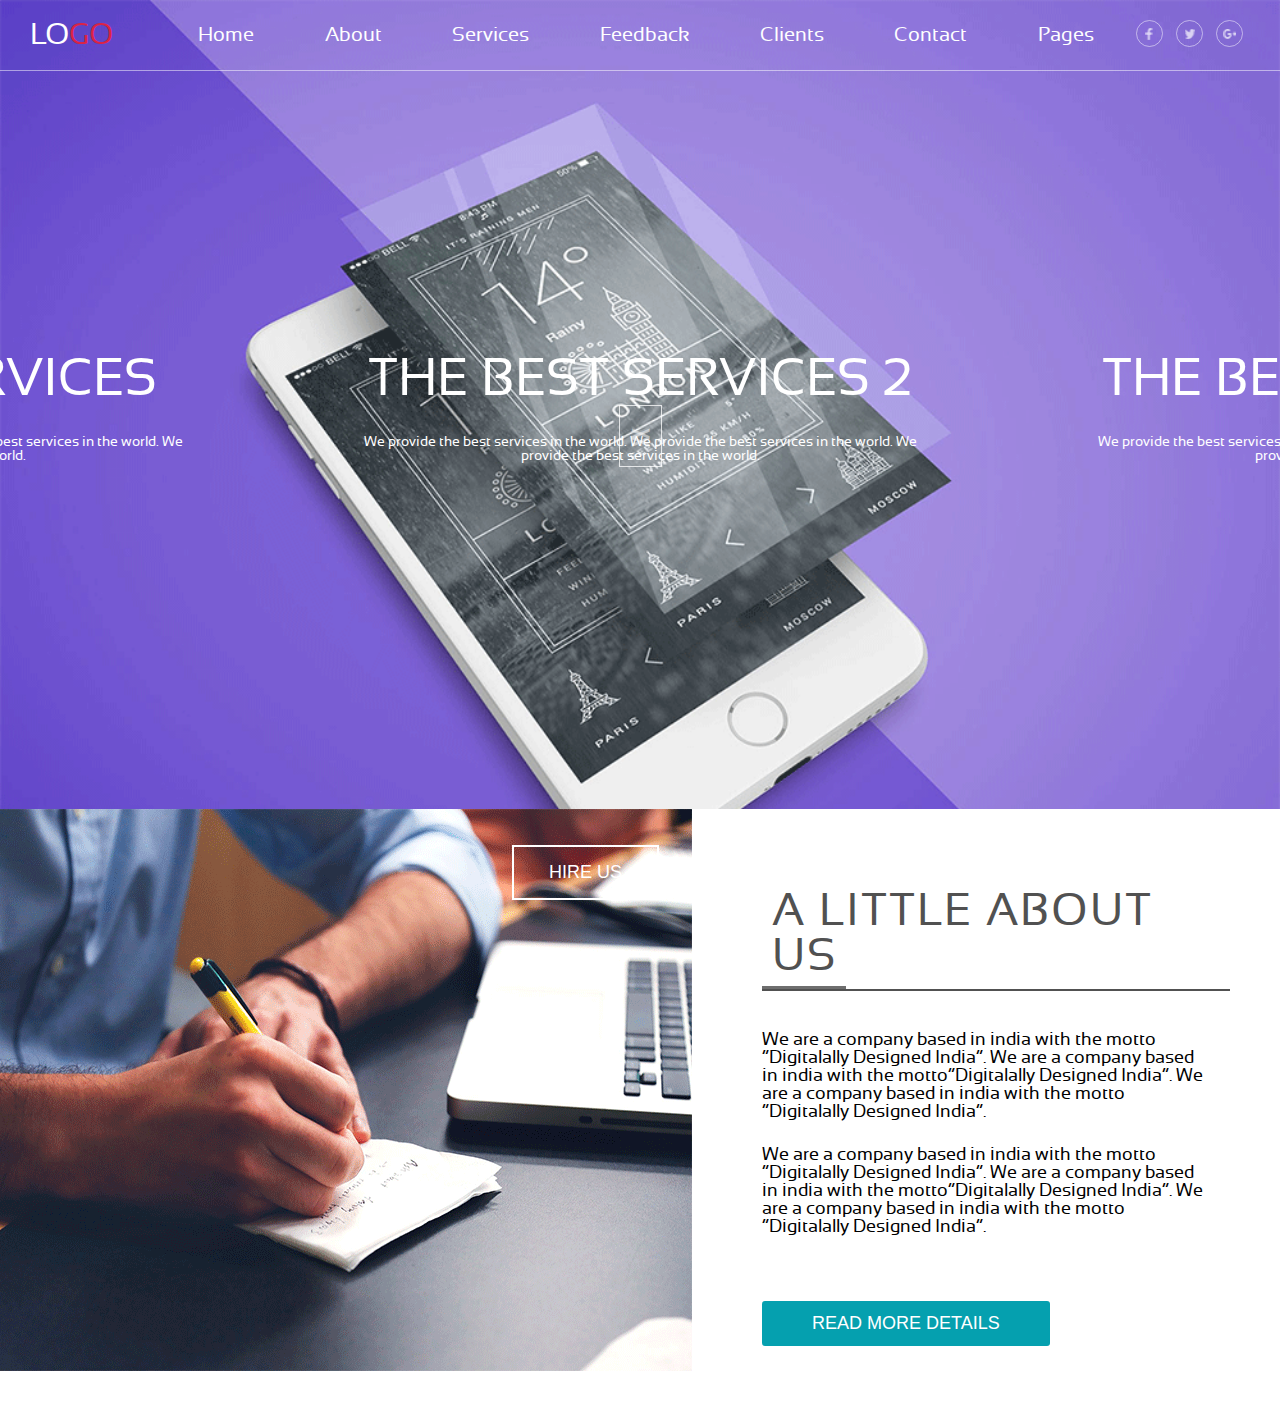
==== index.html @ 40f01798 "renamed classes" ====
<!DOCTYPE html>
<html lang="en">
<head>
    <meta charset="utf-8">
    <link href="css/style.css" rel="stylesheet">
    <meta name="viewport" content="width=device-width, initial-scale=1">
    <title>Service page landing</title>
</head>
<body>
<header class="header" id="home">
    <div class="header__menu">
        <a href="index.html" class="link"><h1 class="headline header__logo">Lo<span class="color-red">go</span></h1></a>
        <nav class="navigation header__navigation">
            <a href="#home" class="link navigation__link">Home</a>
            <a href="#about-us" class="link navigation__link">About</a>
            <a href="#services" class="link navigation__link">Services</a>
            <a href="#feedback" class="link navigation__link">Feedback</a>
            <a href="#clients" class="link navigation__link">Clients</a>
            <a href="#contact" class="link navigation__link">Contact</a>
            <a href="#pages" class="link navigation__link">Pages</a>
        </nav>
        <section class="navigation follow-us">
            <a href="javascript:;" class="link follow-us__link">
                <img src="img/fb-icon.png" alt="fb-icon">
            </a>
            <a href="javascript:;" class="link follow-us__link">
                <img src="img/tw-icon.png" alt=tw-icon"">
            </a>
            <a href="javascript:;" class="link follow-us__link">
                <img src="img/g+-icon.png" alt="g+-icon">
            </a>
        </section>
    </div>
    <div class="banner">
        <a class="link banner__arrow arrow_prev" href="javascript:;"><</a>
        <div class="gallery_visible">
            <div class="gallery">
                    <div class="gallery__item">
                        <p class="headline banner__headline">The best services</p>
                        <p>We provide the best services in the world. We provide the best services in the world. We
                            provide the best services in the world.</p>
                    </div>
                    <div class="gallery__item">
                        <p class="headline banner__headline">The best services 2</p>
                        <p>We provide the best services in the world. We provide the best services in the world. We
                            provide the best services in the world.</p>
                    </div>
                    <div class="gallery__item">
                        <p class="headline banner__headline">The best services 3</p>
                        <p>We provide the best services in the world. We provide the best services in the world. We
                            provide the best services in the world.</p>
                    </div>
            </div>
            <div class="button-border">
                <button class="button banner__button" type="button">Hire us</button>
            </div>
        </div>
        <a class="link banner__arrow arrow_next" href="javascript:;">></a>
    </div>
</header>
<section class="about-us" id="about-us">
    <img class="about-us__img" src="img/writer.png" alt="">
    <article class="article about-us__article">
        <h3 class="headline about-us__headline">A little about us</h3>
        <div class="about-us__content">
            <p class="about-us__text">We are a company based in india with the motto “Digitalally Designed India”. We
                are a company based in india with the motto“Digitalally Designed India”. We are a company based in india
                with the motto “Digitalally Designed India”.</p>
            <p class="about-us__text">We are a company based in india with the motto “Digitalally Designed India”. We
                are a company based in india with the motto“Digitalally Designed India”. We are a company based in india
                with the motto “Digitalally Designed India”.</p>
        </div>
        <button class="button about-us__button" type="button">Read more details</button>
    </article>
</section>
<script src="js/banner_carousel.js"></script>
</body>
</html>
---- css/style.css ----
@import 'shared/variables.css';
@import 'fonts.css';
@import 'shared/link.css';
@import 'shared/button.css';
@import 'shared/headline.css';
@import 'shared/navigation.css';
@import 'components/header_banner.css';
@import 'components/about_us.css';

*, *::after, *::before {
    margin: 0;
    padding: 0;
}
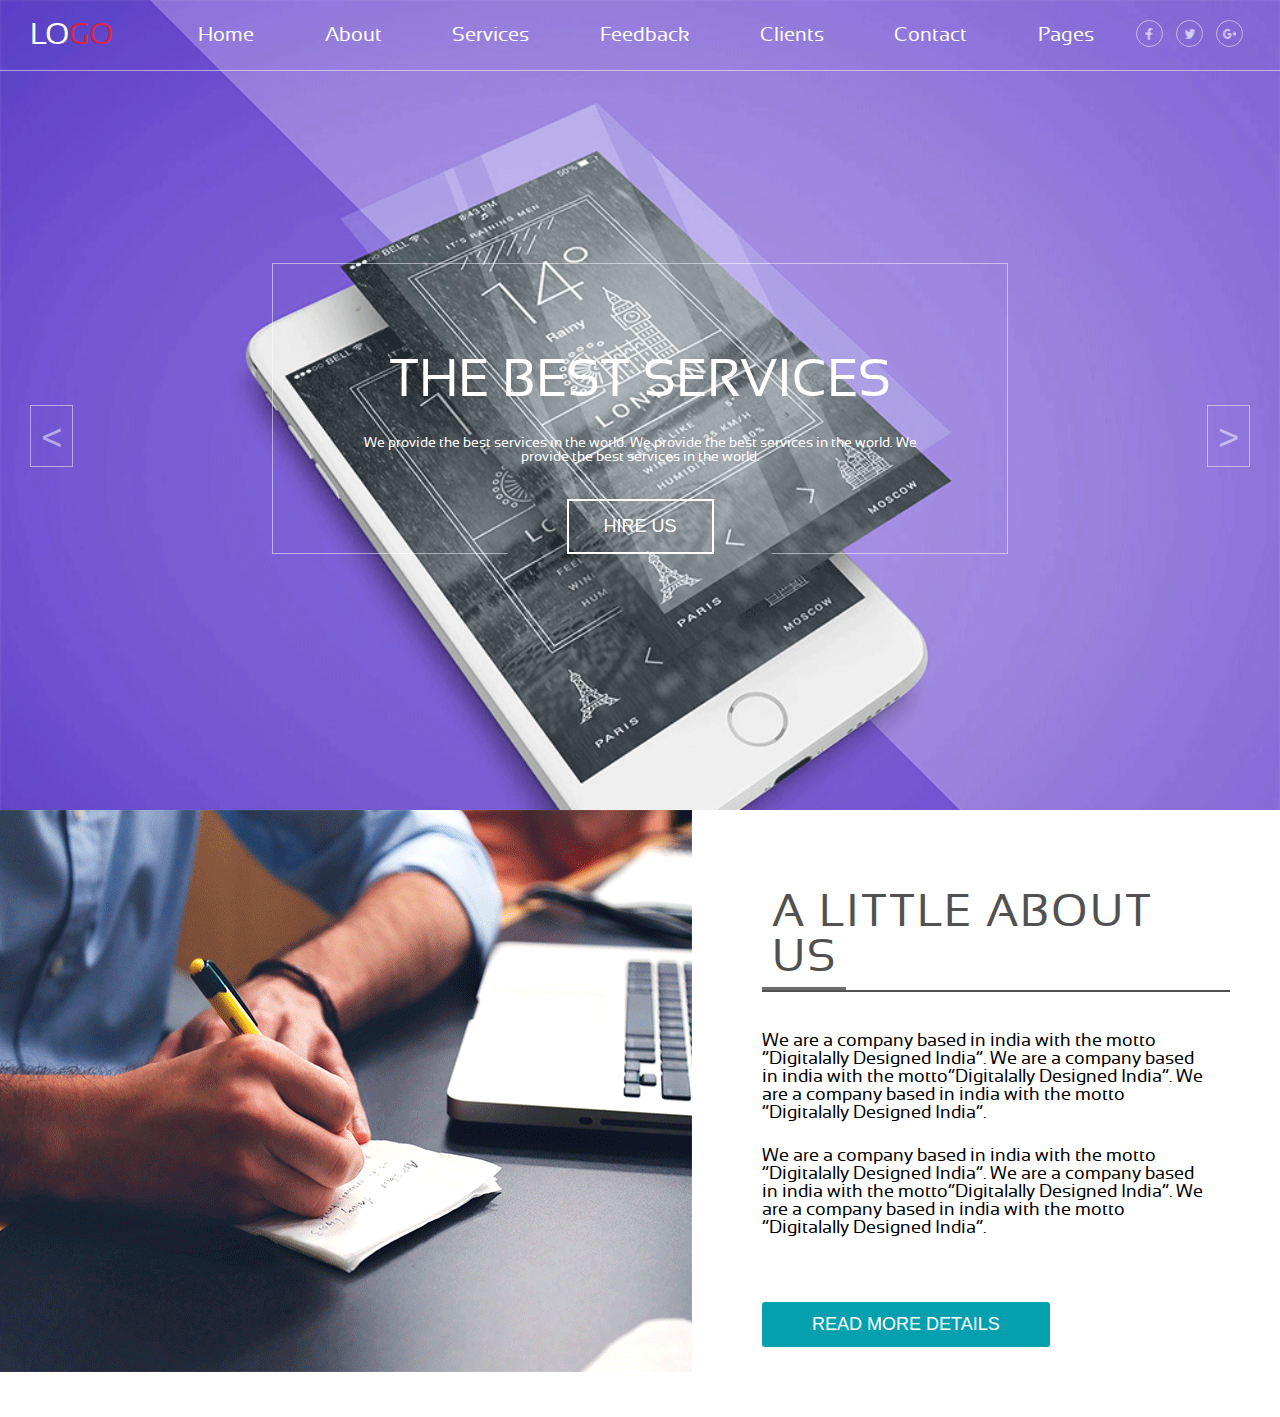
==== commit c06f37fe: "renamed classes, added file for article" ====
--- a/index.html
+++ b/index.html
@@ -51,9 +51,7 @@
                             provide the best services in the world.</p>
                     </div>
             </div>
-            <div class="button-border">
-                <button class="button banner__button" type="button">Hire us</button>
-            </div>
+            <button class="button banner__button" type="button">Hire us</button>
         </div>
         <a class="link banner__arrow arrow_next" href="javascript:;">></a>
     </div>
@@ -61,12 +59,12 @@
 <section class="about-us" id="about-us">
     <img class="about-us__img" src="img/writer.png" alt="">
     <article class="article about-us__article">
-        <h3 class="headline about-us__headline">A little about us</h3>
-        <div class="about-us__content">
-            <p class="about-us__text">We are a company based in india with the motto “Digitalally Designed India”. We
+        <h3 class="headline article__headline">A little about us</h3>
+        <div class="article__content">
+            <p class="article__text">We are a company based in india with the motto “Digitalally Designed India”. We
                 are a company based in india with the motto“Digitalally Designed India”. We are a company based in india
                 with the motto “Digitalally Designed India”.</p>
-            <p class="about-us__text">We are a company based in india with the motto “Digitalally Designed India”. We
+            <p class="article__text">We are a company based in india with the motto “Digitalally Designed India”. We
                 are a company based in india with the motto“Digitalally Designed India”. We are a company based in india
                 with the motto “Digitalally Designed India”.</p>
         </div>
--- a/css/style.css
+++ b/css/style.css
@@ -4,6 +4,7 @@
 @import 'shared/button.css';
 @import 'shared/headline.css';
 @import 'shared/navigation.css';
+@import "shared/article.css";
 @import 'components/header_banner.css';
 @import 'components/about_us.css';
 
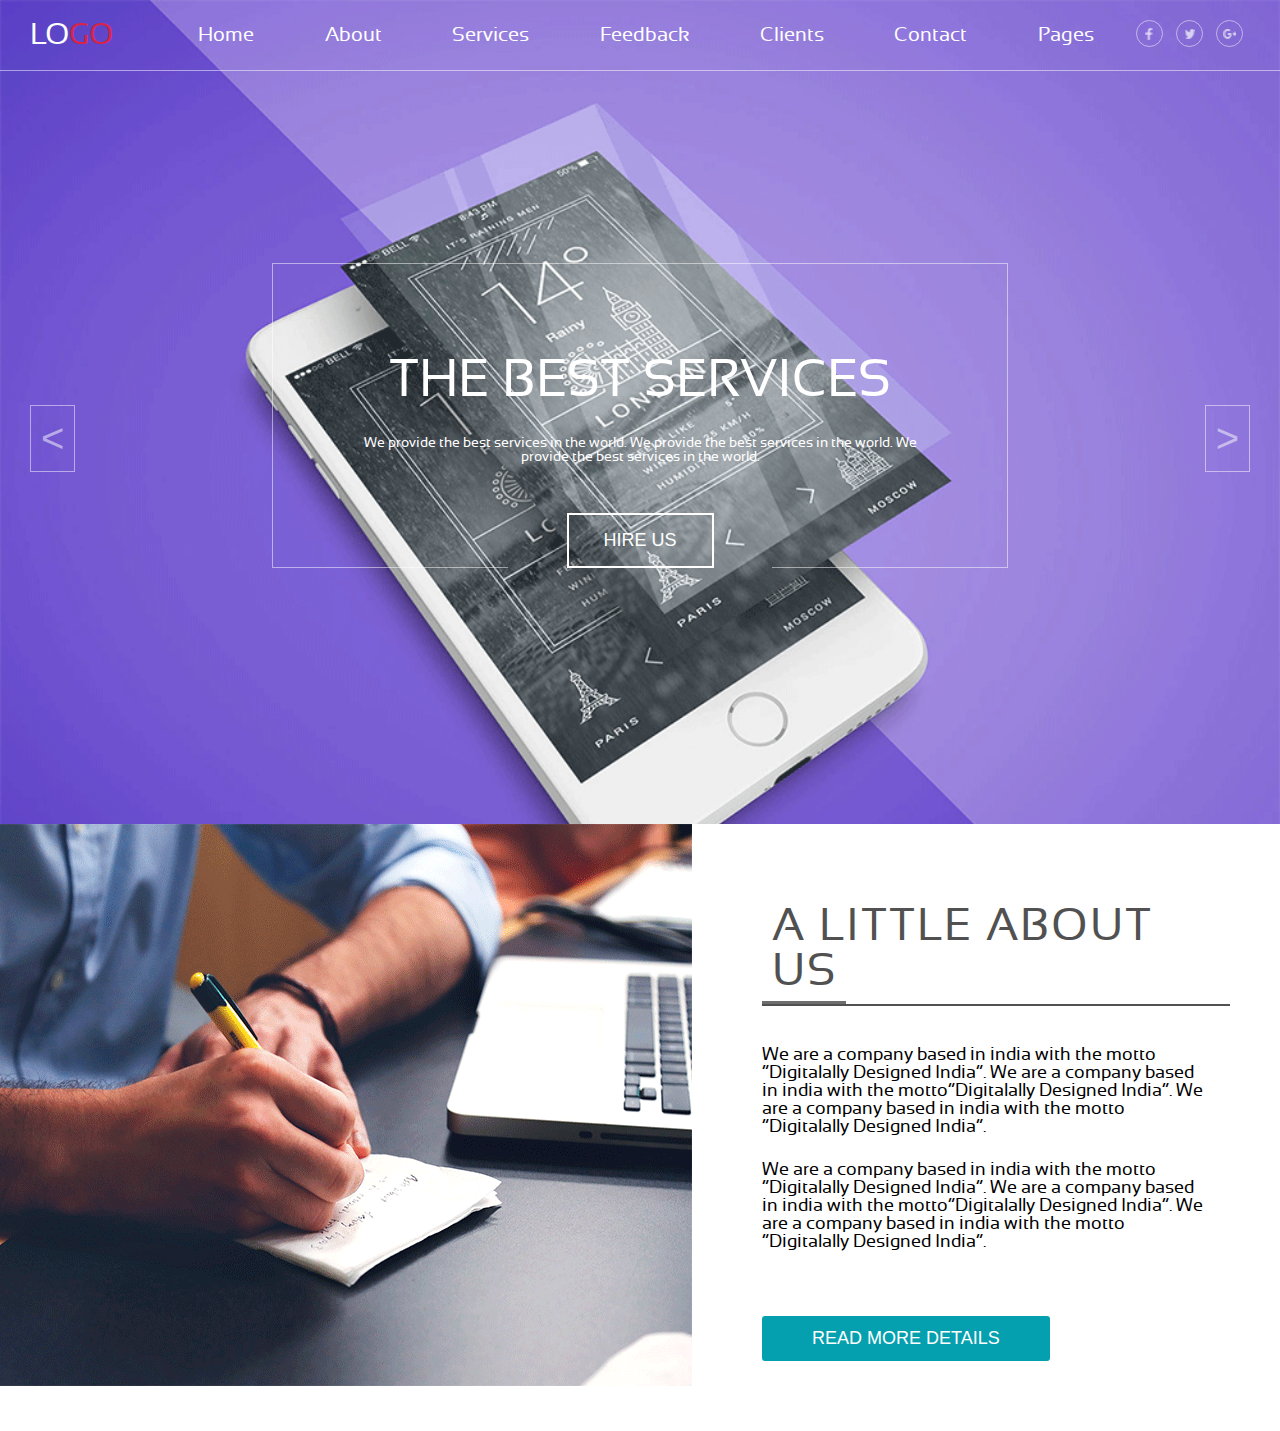
==== commit 7dbc2b43: "refactored structure" ====
--- a/index.html
+++ b/index.html
@@ -19,45 +19,45 @@
             <a href="#contact" class="link navigation__link">Contact</a>
             <a href="#pages" class="link navigation__link">Pages</a>
         </nav>
-        <section class="navigation follow-us">
-            <a href="javascript:;" class="link follow-us__link">
-                <img src="img/fb-icon.png" alt="fb-icon">
+        <section class="social-links">
+            <a href="javascript:;" class="link social-links__item">
+                <img src="img/social-links/facebook-icon.png" alt="facebook">
             </a>
-            <a href="javascript:;" class="link follow-us__link">
-                <img src="img/tw-icon.png" alt=tw-icon"">
+            <a href="javascript:;" class="link social-links__item">
+                <img src="img/social-links/twitter-icon.png" alt="twitter">
             </a>
-            <a href="javascript:;" class="link follow-us__link">
-                <img src="img/g+-icon.png" alt="g+-icon">
+            <a href="javascript:;" class="link social-links__item">
+                <img src="img/social-links/google-icon.png" alt="google">
             </a>
         </section>
     </div>
-    <div class="banner">
-        <a class="link banner__arrow arrow_prev" href="javascript:;"><</a>
-        <div class="gallery_visible">
-            <div class="gallery">
-                    <div class="gallery__item">
-                        <p class="headline banner__headline">The best services</p>
-                        <p>We provide the best services in the world. We provide the best services in the world. We
-                            provide the best services in the world.</p>
-                    </div>
-                    <div class="gallery__item">
-                        <p class="headline banner__headline">The best services 2</p>
-                        <p>We provide the best services in the world. We provide the best services in the world. We
-                            provide the best services in the world.</p>
-                    </div>
-                    <div class="gallery__item">
-                        <p class="headline banner__headline">The best services 3</p>
-                        <p>We provide the best services in the world. We provide the best services in the world. We
-                            provide the best services in the world.</p>
-                    </div>
+    <section class="banner">
+        <button class="button banner__arrow arrow_prev"><</button>
+        <div class="gallery">
+            <div class="gallery__viewer">
+                <div class="gallery__item">
+                    <h2 class="headline banner__headline">The best services</h2>
+                    <p>We provide the best services in the world. We provide the best services in the world. We
+                        provide the best services in the world.</p>
+                </div>
+                <div class="gallery__item">
+                    <h2 class="headline banner__headline">The best services 2</h2> //change to h...
+                    <p>We provide the best services in the world. We provide the best services in the world. We
+                        provide the best services in the world.</p>
+                </div>
+                <div class="gallery__item">
+                    <h2 class="headline banner__headline">The best services 3</h2>
+                    <p>We provide the best services in the world. We provide the best services in the world. We
+                        provide the best services in the world.</p>
+                </div>
             </div>
             <button class="button banner__button" type="button">Hire us</button>
         </div>
-        <a class="link banner__arrow arrow_next" href="javascript:;">></a>
-    </div>
+        <button class="button banner__arrow arrow_next">></button>
+    </section>
 </header>
 <section class="about-us" id="about-us">
-    <img class="about-us__img" src="img/writer.png" alt="">
+    <img class="about-us__img" src="img/about-us/writer.png" alt="writer">
     <article class="article about-us__article">
         <h3 class="headline article__headline">A little about us</h3>
         <div class="article__content">
@@ -68,7 +68,7 @@
                 are a company based in india with the motto“Digitalally Designed India”. We are a company based in india
                 with the motto “Digitalally Designed India”.</p>
         </div>
-        <button class="button about-us__button" type="button">Read more details</button>
+        <button class="button about-us__button">Read more details</button>
     </article>
 </section>
 <script src="js/banner_carousel.js"></script>
--- a/css/style.css
+++ b/css/style.css
@@ -1,17 +1,23 @@
 @import 'shared/variables.css';
-@import 'fonts.css';
-@import 'shared/link.css';
-@import 'shared/button.css';
+@import 'shared/fonts.css';
 @import 'shared/headline.css';
-@import 'shared/navigation.css';
-@import "shared/article.css";
-@import 'components/header_banner.css';
-@import 'components/about_us.css';
+@import 'components/link.css';
+@import 'components/button.css';
+@import 'components/header.css';
+@import 'components/navigation.css';
+@import 'components/social-links.css';
+@import 'components/banner.css';
+@import "components/gallery.css";
+@import 'components/about-us.css';
+@import 'components/article.css';
 
-*, *::after, *::before {
+*,
+*::after,
+*::before {
     margin: 0;
     padding: 0;
 }
 
-
-
+.color-red {
+    color: rgba(218, 35, 70, 1);
+}
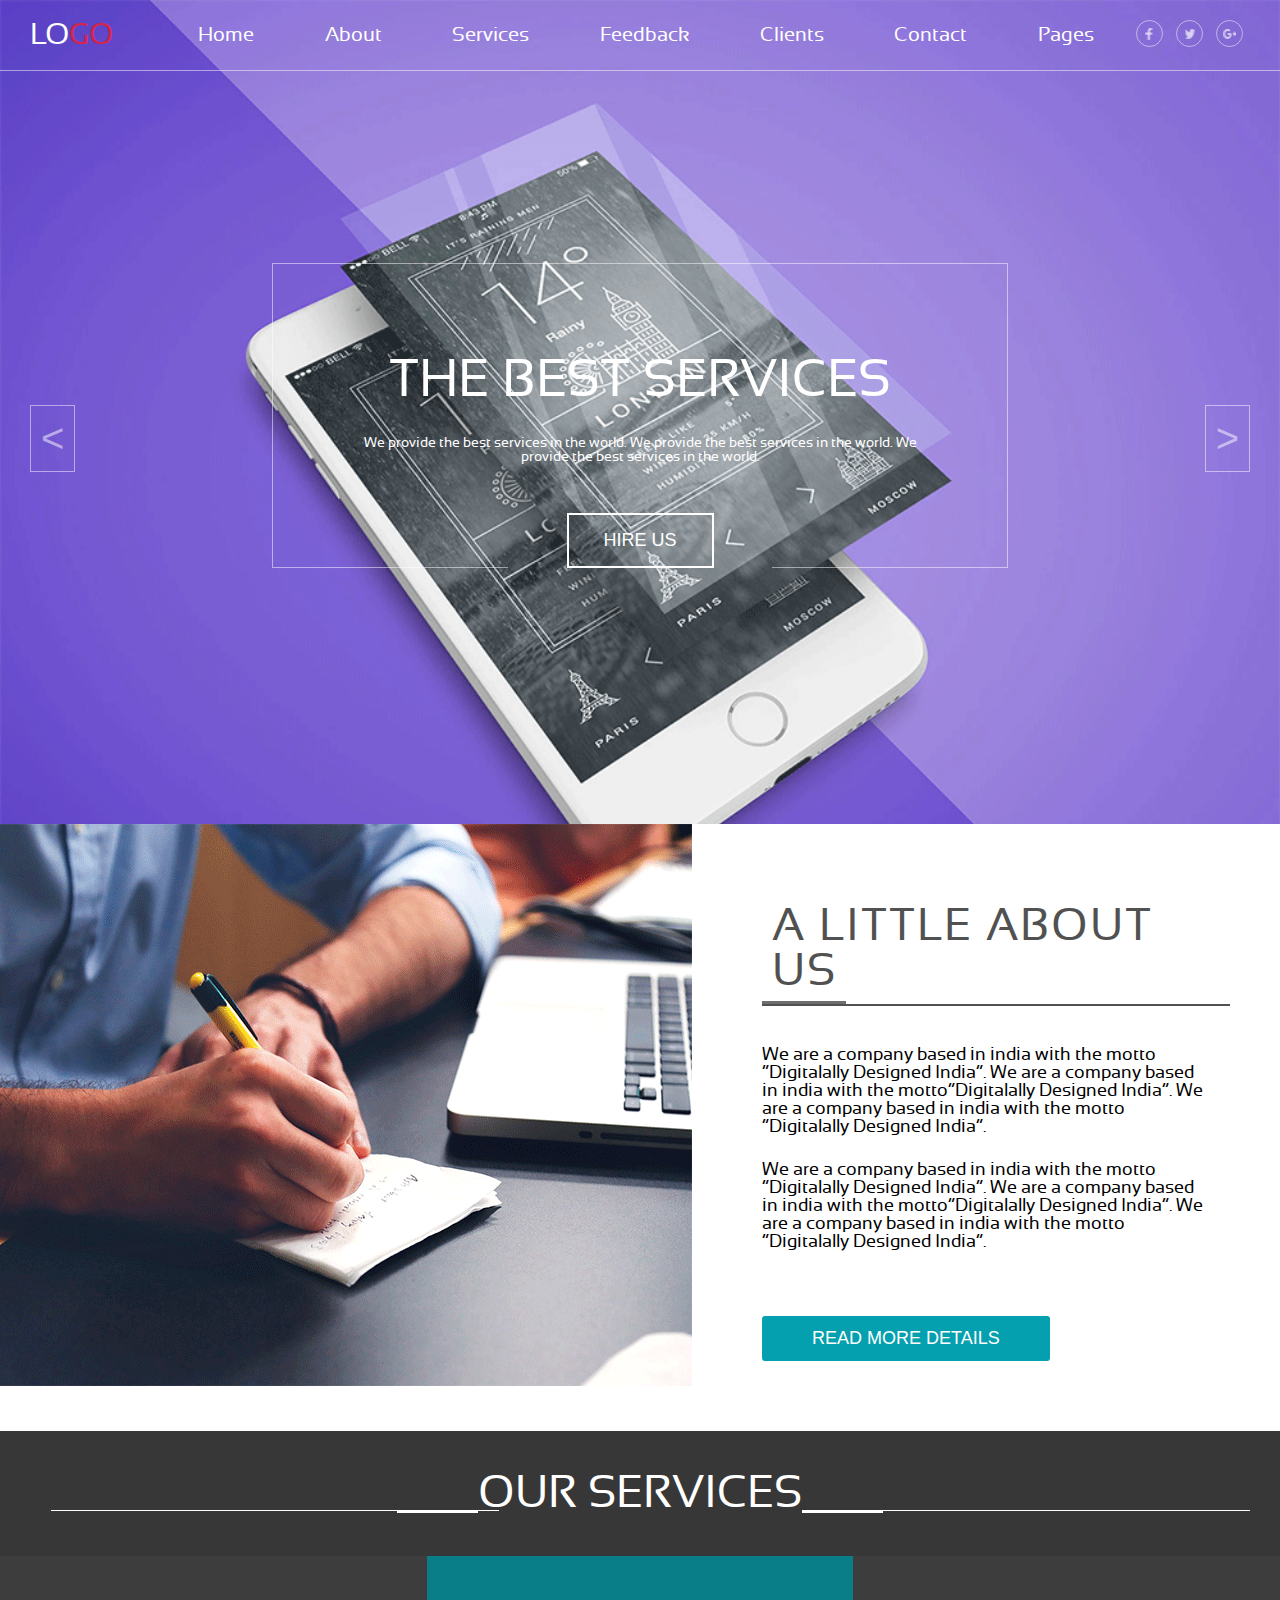
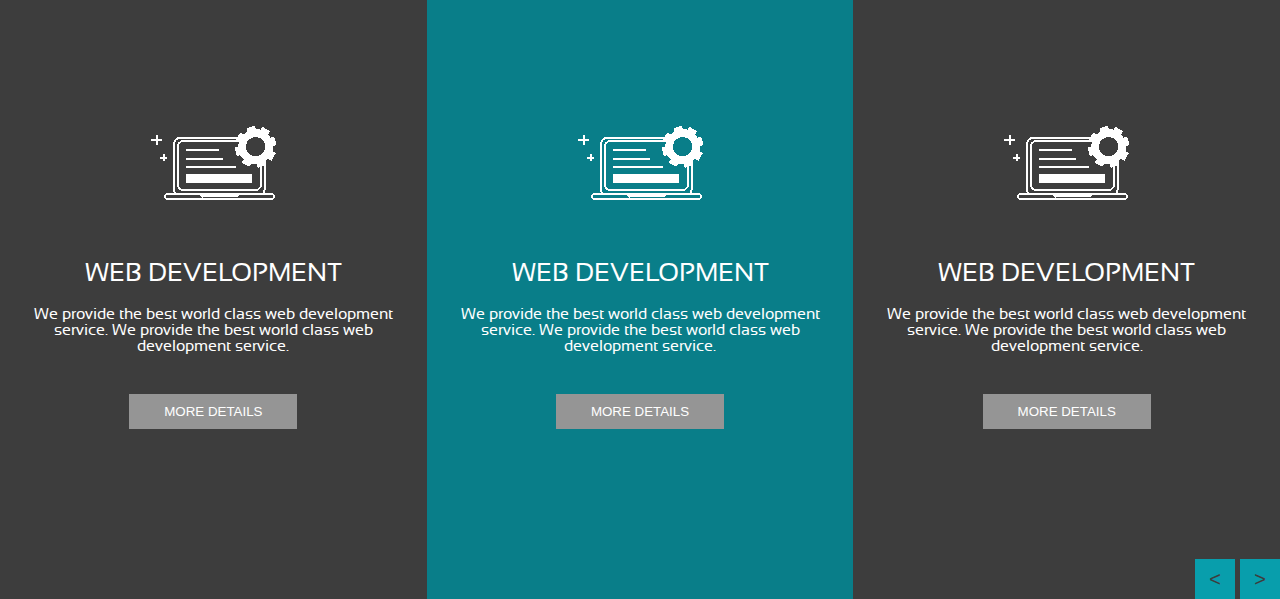
==== commit 8b68584a: "added services component" ====
--- a/index.html
+++ b/index.html
@@ -71,6 +71,40 @@
         <button class="button about-us__button">Read more details</button>
     </article>
 </section>
+<section class="services">
+    <div class="title services__title">
+        <h2 class="headline title__headline">Our services</h2>
+    </div>
+    <div class="list services__list">
+        <section class="item list__item">
+            <img src="img/services/services.png" alt="Web-development" class="item__img">
+            <h4 class="headline item__headline">Web Development</h4>
+            <p class="item__description">We provide the best world class web
+                development service. We provide the best world
+                class web development service.</p>
+            <button class="button item__button">More details</button>
+        </section>
+        <section class="item list__item">
+            <img src="img/services/services.png" alt="Web-development" class="item__img">
+            <h4 class="headline item__headline">Web Development</h4>
+            <p class="item__description">We provide the best world class web
+                development service. We provide the best world
+                class web development service.</p>
+            <button class="button item__button">More details</button>
+        </section>
+        <section class="item list__item">
+            <img src="img/services/services.png" alt="Web-development" class="item__img">
+            <h4 class="headline item__headline">Web Development</h4>
+            <p class="item__description">We provide the best world class web
+                development service. We provide the best world
+                class web development service.</p>
+            <button class="button item__button">More details</button>
+        </section>
+    </div>
+    <button class="button services__button button_prev" href="javascript:;"><</button>
+    <button class="button services__button button_next" href="javascript:;">></button>
+</section>
 <script src="js/banner_carousel.js"></script>
+<script src="js/list-item.js"></script>
 </body>
 </html>
--- a/css/style.css
+++ b/css/style.css
@@ -7,9 +7,14 @@
 @import 'components/navigation.css';
 @import 'components/social-links.css';
 @import 'components/banner.css';
-@import "components/gallery.css";
+@import 'components/gallery.css';
 @import 'components/about-us.css';
 @import 'components/article.css';
+@import 'components/services.css';
+@import 'components/title.css';
+@import 'components/list.css';
+@import 'components/item.css';
+
 
 *,
 *::after,
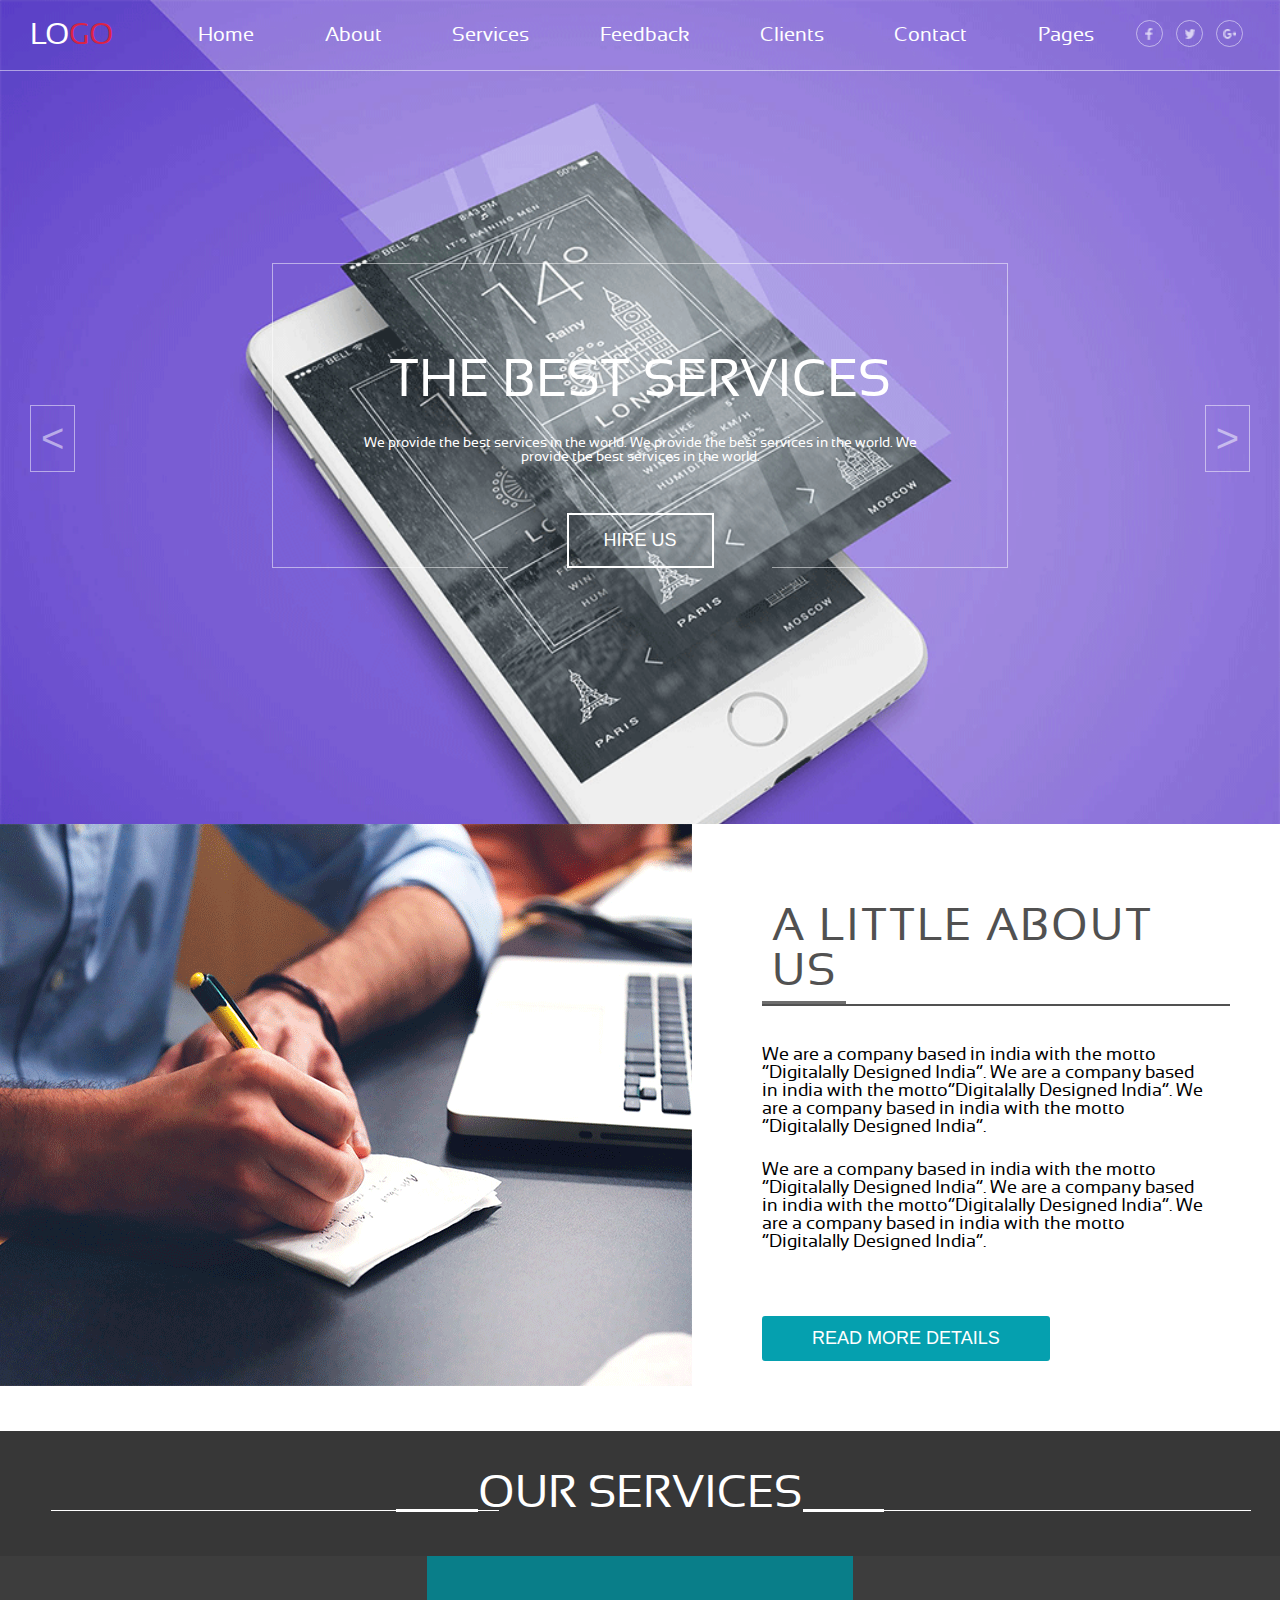
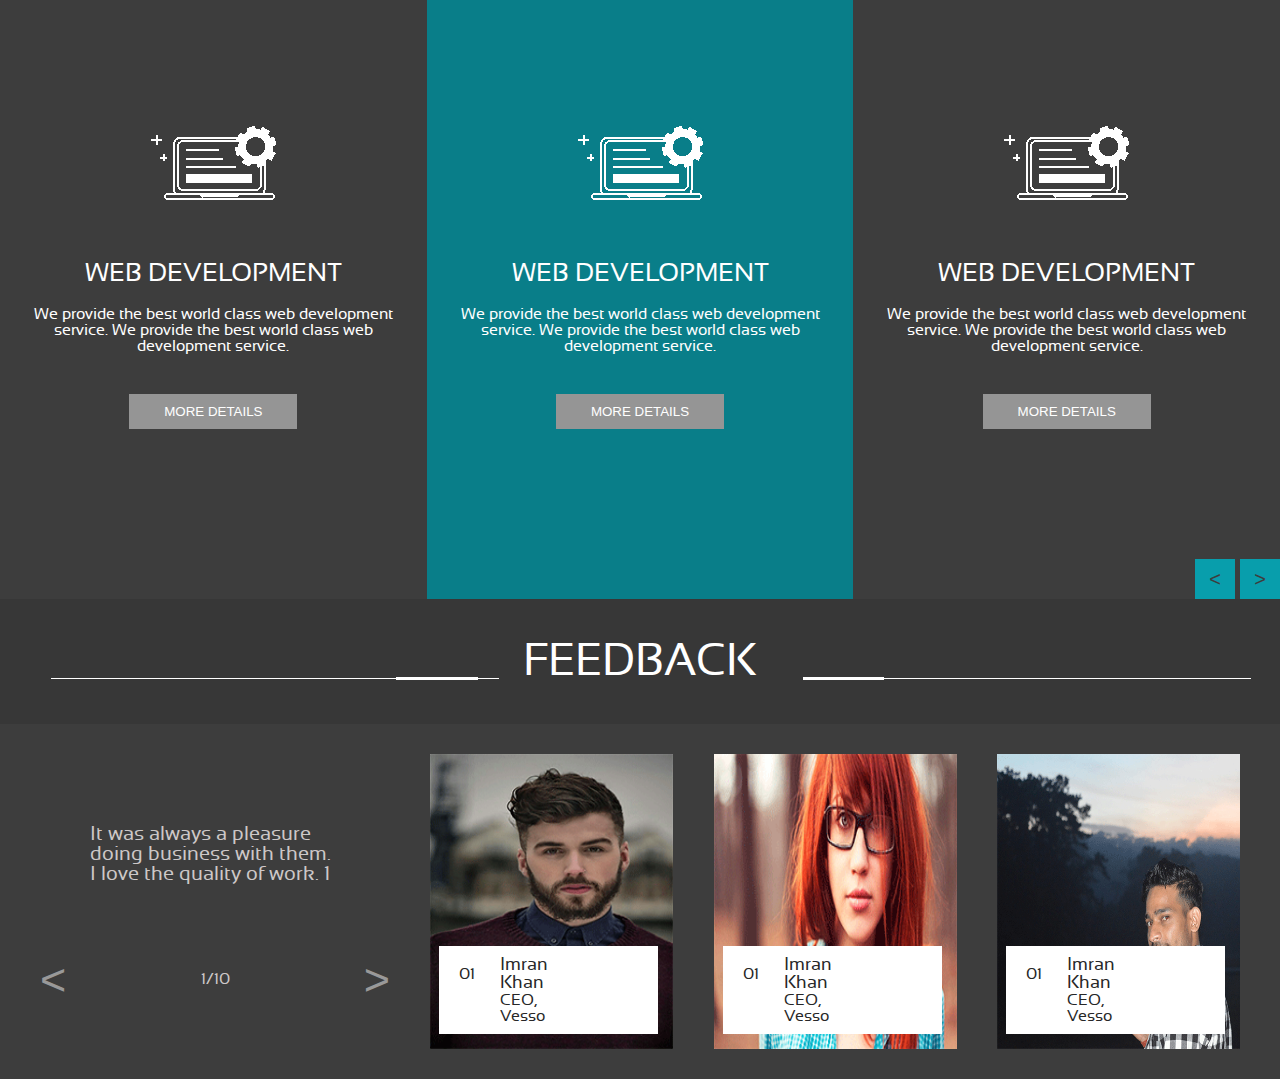
==== commit 5230bb7b: "changed classnames" ====
--- a/index.html
+++ b/index.html
@@ -31,21 +31,21 @@
             </a>
         </section>
     </div>
-    <section class="banner">
+    <section class="banner carousel" id="bannerCarousel">
         <button class="button banner__arrow arrow_prev"><</button>
-        <div class="gallery">
-            <div class="gallery__viewer">
-                <div class="gallery__item">
+        <div class="gallery banner__gallery">
+            <div class=" gallery__viewer banner-gallery__viewer">
+                <div class="gallery__item banner-gallery__item">
                     <h2 class="headline banner__headline">The best services</h2>
                     <p>We provide the best services in the world. We provide the best services in the world. We
                         provide the best services in the world.</p>
                 </div>
-                <div class="gallery__item">
+                <div class="gallery__item banner-gallery__item">
                     <h2 class="headline banner__headline">The best services 2</h2> //change to h...
                     <p>We provide the best services in the world. We provide the best services in the world. We
                         provide the best services in the world.</p>
                 </div>
-                <div class="gallery__item">
+                <div class="gallery__item banner-gallery__item">
                     <h2 class="headline banner__headline">The best services 3</h2>
                     <p>We provide the best services in the world. We provide the best services in the world. We
                         provide the best services in the world.</p>
@@ -71,40 +71,101 @@
         <button class="button about-us__button">Read more details</button>
     </article>
 </section>
-<section class="services">
+<section class="services" id="services">
     <div class="title services__title">
         <h2 class="headline title__headline">Our services</h2>
     </div>
-    <div class="list services__list">
-        <section class="item list__item">
-            <img src="img/services/services.png" alt="Web-development" class="item__img">
-            <h4 class="headline item__headline">Web Development</h4>
-            <p class="item__description">We provide the best world class web
+    <section class="list services__list">
+        <div class="service">
+            <img src="img/services/services.png" alt="Web-development" class="service__img">
+            <h4 class="headline service__headline">Web Development</h4>
+            <p class="service__description">We provide the best world class web
                 development service. We provide the best world
                 class web development service.</p>
-            <button class="button item__button">More details</button>
-        </section>
-        <section class="item list__item">
-            <img src="img/services/services.png" alt="Web-development" class="item__img">
-            <h4 class="headline item__headline">Web Development</h4>
-            <p class="item__description">We provide the best world class web
+            <button class="button service__button">More details</button>
+        </div>
+        <div class="service">
+            <img src="img/services/services.png" alt="Web-development" class="service__img">
+            <h4 class="headline service__headline">Web Development</h4>
+            <p class="service__description">We provide the best world class web
                 development service. We provide the best world
                 class web development service.</p>
-            <button class="button item__button">More details</button>
-        </section>
-        <section class="item list__item">
-            <img src="img/services/services.png" alt="Web-development" class="item__img">
-            <h4 class="headline item__headline">Web Development</h4>
-            <p class="item__description">We provide the best world class web
+            <button class="button service__button">More details</button>
+        </div>
+        <div class="service">
+            <img src="img/services/services.png" alt="Web-development" class="service__img">
+            <h4 class="headline service__headline">Web Development</h4>
+            <p class="service__description">We provide the best world class web
                 development service. We provide the best world
                 class web development service.</p>
-            <button class="button item__button">More details</button>
-        </section>
+            <button class="button service__button">More details</button>
+        </div>
+    </section>
+    <button class="button services__button button_prev"><</button>
+    <button class="button services__button button_next">></button>
+</section>
+<section class="feedback" id="feedback">
+    <div class="title feedback__title">
+        <h2 class="headline title__headline">Feedback</h2>
     </div>
-    <button class="button services__button button_prev" href="javascript:;"><</button>
-    <button class="button services__button button_next" href="javascript:;">></button>
+    <section class="content feedback__content">
+        <div class="carousel carousel_content">
+            <div class="gallery carousel__gallery">
+                <div class="gallery__viewer carousel-gallery__viewer">
+                    <p class="carousel-gallery__item gallery__item">It was always a pleasure doing business with them. I love the quality of work. 1</p>
+                    <p class="carousel-gallery__item gallery__item">It was always a pleasure doing business with them. I love the quality of work. 2</p>
+                    <p class="carousel-gallery__item gallery__item">It was always a pleasure doing business with them. I love the quality of work. 3</p>
+                    <p class="carousel-gallery__item gallery__item">It was always a pleasure doing business with them. I love the quality of work. 4</p>
+                    <p class="carousel-gallery__item gallery__item">It was always a pleasure doing business with them. I love the quality of work. 5</p>
+                    <p class="carousel-gallery__item gallery__item">It was always a pleasure doing business with them. I love the quality of work. 6</p>
+                    <p class="carousel-gallery__item gallery__item">It was always a pleasure doing business with them. I love the quality of work. 7</p>
+                    <p class="carousel-gallery__item gallery__item">It was always a pleasure doing business with them. I love the quality of work. 8</p>
+                    <p class="carousel-gallery__item gallery__item">It was always a pleasure doing business with them. I love the quality of work. 9</p>
+                    <p class="carousel-gallery__item gallery__item">It was always a pleasure doing business with them. I love the quality of work. 10</p>
+                </div>
+            </div>
+            <div class="navigation carousel__navigation">
+                <button class="button carousel-navigation__button arrow_prev"><</button>
+                <div class="carousel-navigation__counter"></div>
+                <button class="button carousel-navigation__button arrow_next">></button>
+            </div>
+        </div>
+        <div class="partners">
+            <figure class="partner">
+                <img src="img/feedback/person.png" alt="Partner 1" class="partner__img">
+                <figcaption class="profile partner__profile">
+                    <div class="profile__number">01</div>
+                    <div class="profile__description">
+                        <h5 class="headline profile-description_headline">Imran Khan</h5>
+                        <p>CEO, Vesso</p>
+                    </div>
+                </figcaption>
+            </figure>
+            <figure class="partner">
+                <img src="img/feedback/redhead-girl.png" alt="Partner 2" class="partner__img">
+                <figcaption class="profile partner__profile">
+                    <div class="profile__number">01</div>
+                    <div class="profile__description">
+                        <h5 class="headline profile-description_headline">Imran Khan</h5>
+                        <p>CEO, Vesso</p>
+                    </div>
+                </figcaption>
+            </figure>
+            <figure class="partner">
+                <img src="img/feedback/person_1.png" alt="Partner 3" class="partner__img">
+                <figcaption class="profile partner__profile">
+                    <div class="profile__number">01</div>
+                    <div class="profile__description">
+                        <h5 class="headline profile-description_headline">Imran Khan</h5>
+                        <p>CEO, Vesso</p>
+                    </div>
+                </figcaption>
+            </figure>
+        </div>
+    </section>
 </section>
-<script src="js/banner_carousel.js"></script>
+<script src="js/carousel.js"></script>
 <script src="js/list-item.js"></script>
 </body>
 </html>
+
--- a/css/style.css
+++ b/css/style.css
@@ -13,7 +13,13 @@
 @import 'components/services.css';
 @import 'components/title.css';
 @import 'components/list.css';
-@import 'components/item.css';
+@import 'components/service.css';
+@import 'components/feedback.css';
+@import 'components/content.css';
+@import "components/carousel.css";
+@import 'components/partners.css';
+@import 'components/partner.css';
+@import 'components/profile.css';
 
 
 *,
@@ -26,3 +32,6 @@
 .color-red {
     color: rgba(218, 35, 70, 1);
 }
+
+
+
